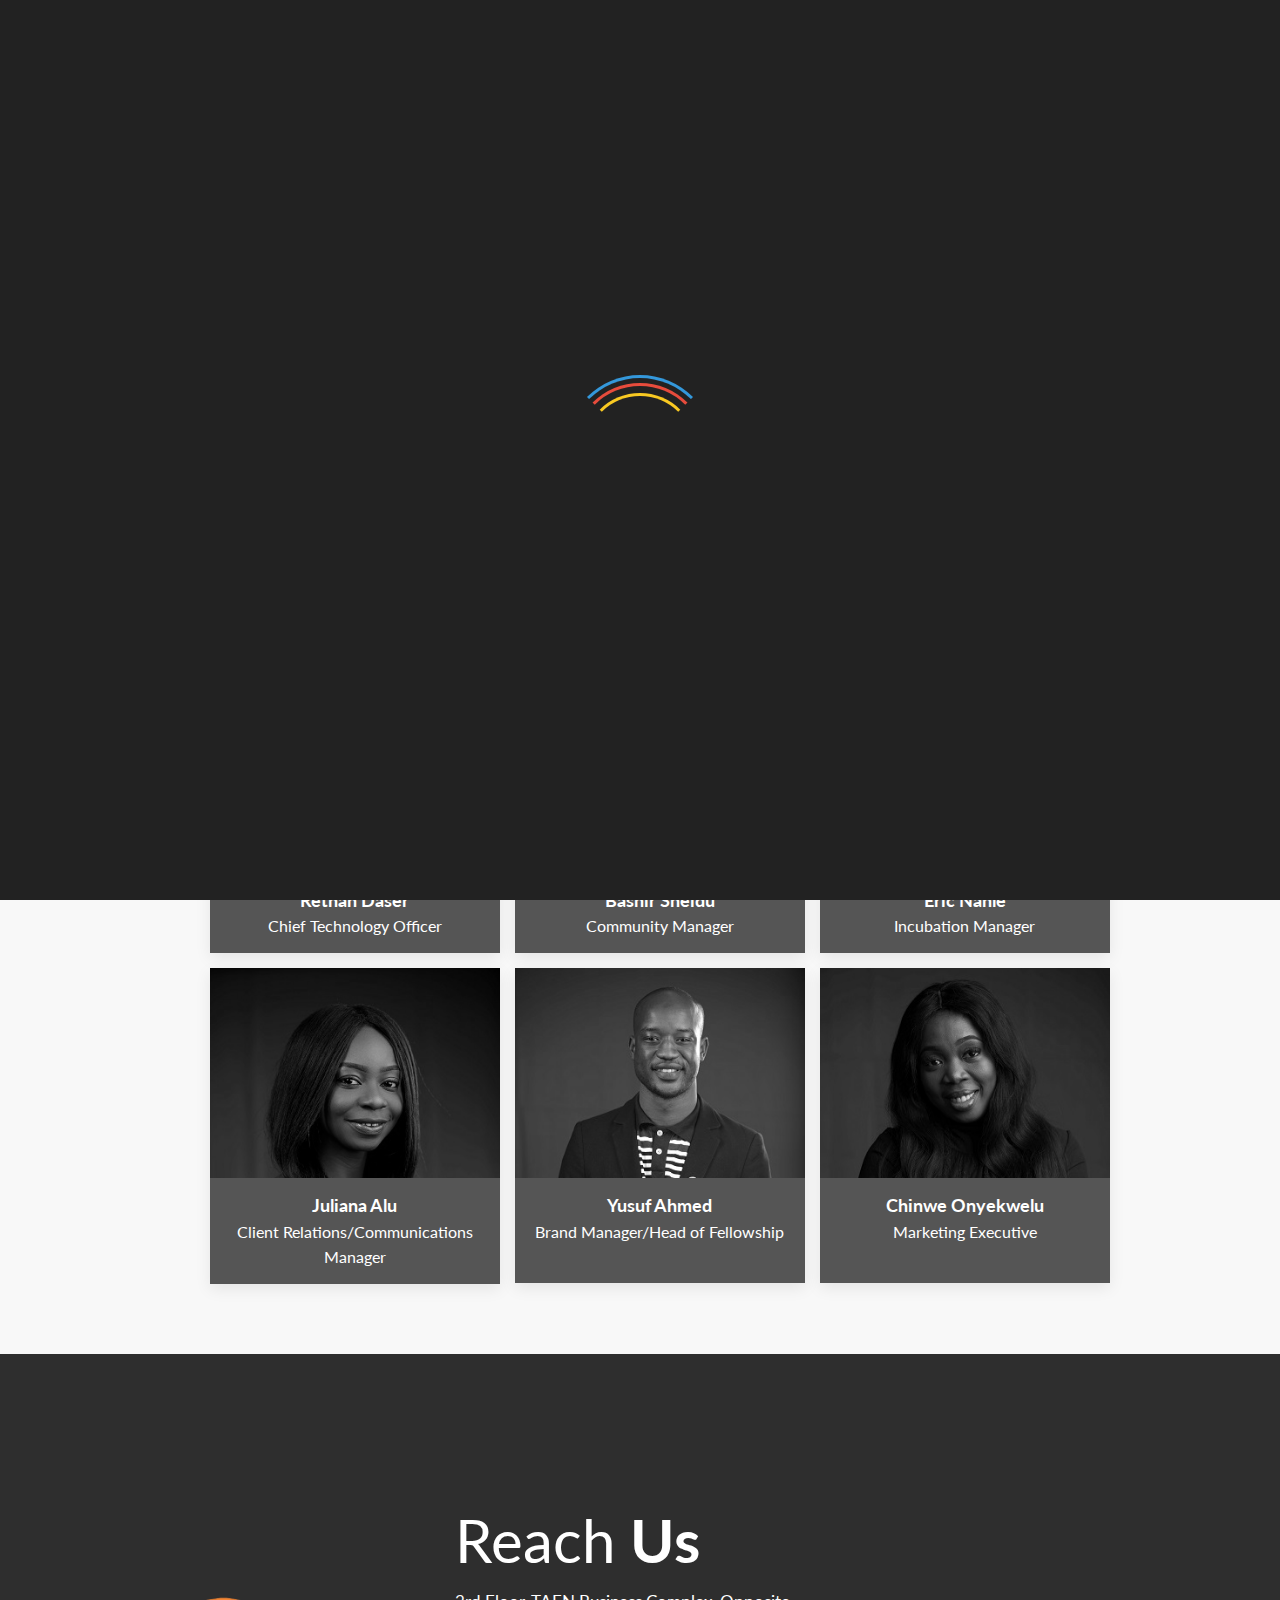
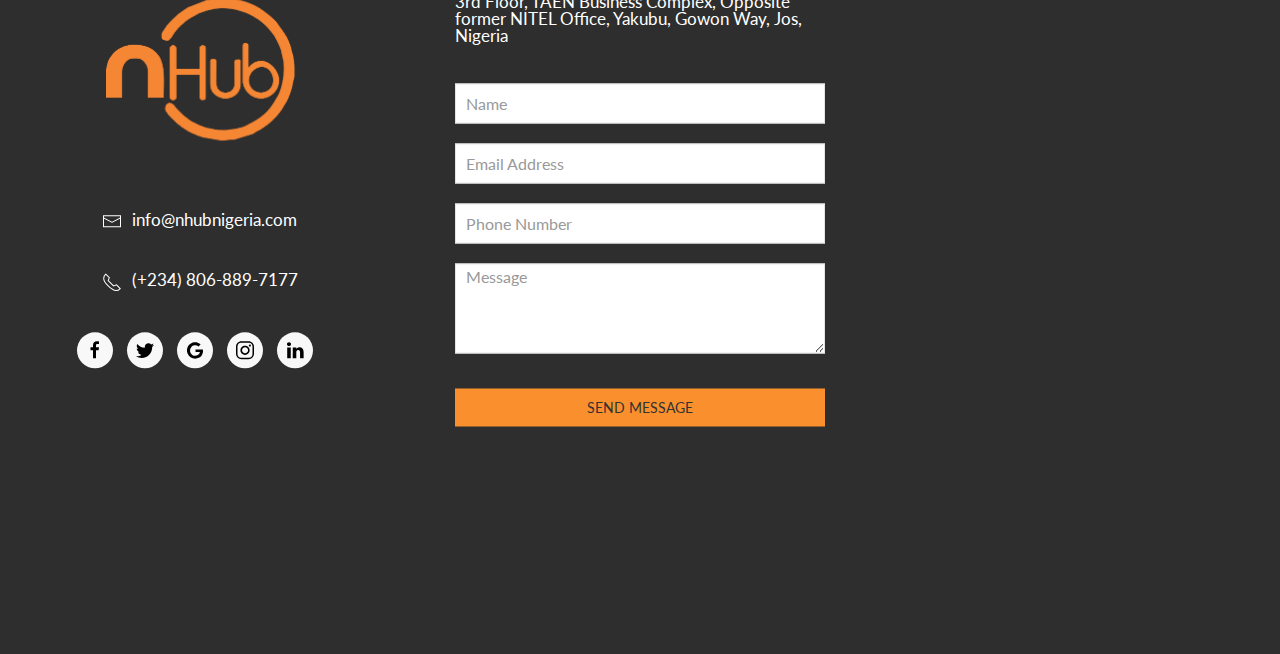
==== team.html @ 71cdbd2c "pushing up the site" ====
<!DOCTYPE html>
<html lang="en">
<head>
    <meta charset="UTF-8">
    <title>nHubnigeria - Our Team</title>
    <meta name="viewport" content="width=device-width, initial-scale=1">
    <link rel="icon" href="favicon.ico">
    <link rel="stylesheet" href="css/uikit.min.css">
    <script src="js/uikit.min.js"></script>
    <link rel="stylesheet" href="css/preloader.css">
    <link rel="stylesheet" href="css/style.css">
    <link href="https://fonts.googleapis.com/css?family=Lato:100,300,400,700" rel="stylesheet">
</head>
<body class="nteam">
<script src="js/preloader.js"></script>
<div uk-sticky="animation: uk-animation-slide-top; sel-target: .uk-navbar-container; cls-active: uk-navbar-sticky; cls-inactive: uk-navbar-transparent; top: 200">
    <nav class="uk-navbar-container uk-navbar-transparent" uk-navbar="dropbar: true">
        <div class="uk-navbar-left">
            <img src="img/logo.png" alt="">
        </div>
        <div class="uk-navbar-right">
            <ul class="uk-navbar-nav">
                <li><a href="index.html">Home</a></li>
                <li><a href="about.html">About</a></li>
                <li class="uk-active"><a href="team.html">Team</a></li>
                <li><a class="notrans" href="nacademy.html">nAcademy</a></li>
                <li><a href="#contact" uk-scroll>Contact</a></li>
                <li><a href="kepler-X">Kepler-X</a></li>
                <li>
                    <a class="uk-navbar-toggle hidde" uk-navbar-toggle-icon="" href="#"></a>
                    <div class="uk-navbar-dropdown">
                        <ul class="uk-nav uk-navbar-dropdown-nav">
                            <li><a href="index.html">Home</a></li>
                            <li><a href="about.html">About</a></li>
                            <li class="uk-active"><a href="team.html">Team</a></li>
                            <li><a class="notrans" href="nacademy.html">nAcademy</a></li>
                            <li><a href="kepler-X">Kepler-X</a></li>
                        </ul>
                    </div>
                </li>
            </ul>
        </div>
    </nav>
</div>
    <div class="uk-position-top">
        <div class="uk-height-viewport uk-section-muted">
            
            <div class="heading uk-text-center uk-container uk-container-small">
                <h1 class="uk-heading-primary uk-text-bold">MEET <span class="notbold">the</span> TEAM</h1>
                <p class="uk-margin-medium-bottom">Our team is made up of diverse and highly skilled professionals from all over the country that are passionate about solving real life problems in their societies. </p>
                <div class="uk-child-width-1-3@m uk-child-width-1-2@s uk-grid-small" uk-grid uk-height-match="target: > div > .uk-card">
                    <div>
                        <div class="teamcard uk-card uk-card-hover uk-card-default">
                            <div class="uk-card-media-top teamimg">
                                <img src="img/team-01.jpg" alt="">
                            </div>
                            <div class="teambod uk-card-body uk-padding-small">
                                <h3 class="uk-card-title">Daser David</h3>
                                <p>Founder/CEO.</p>
                            </div>
                        </div>
                    </div>
                    <div>
                        <div class="teamcard uk-card uk-card-hover uk-card-default">
                            <div class="uk-card-media-top teamimg">
                                <img src="img/team-02.jpg" alt="">
                            </div>
                            <div class="teambod uk-card-body uk-padding-small">
                                <h3 class="uk-card-title">Theodore Longji</h3>
                                <p>Lead R&D/ Partnerships</p>
                            </div>
                        </div>
                    </div>
                    <div>
                        <div class="teamcard uk-card uk-card-hover uk-card-default">
                            <div class="uk-card-media-top teamimg">
                                <img src="img/team-03.jpg" alt="">
                            </div>
                            <div class="teambod uk-card-body uk-padding-small">
                                <h3 class="uk-card-title">Dakadieng Ayuba Adams</h3>
                                <p>Admin and Account/Head of nAcademy</p>
                            </div>
                        </div>
                    </div>
                    <div>
                        <div class="teamcard uk-card uk-card-hover uk-card-default">
                            <div class="uk-card-media-top teamimg">
                                <img class="ret" src="img/retnan.jpg" alt="">
                            </div>
                            <div class="teambod uk-card-body uk-padding-small">
                                <h3 class="uk-card-title">Retnan Daser</h3>
                                <p>Chief Technology Officer</p>
                            </div>
                        </div>
                    </div>
                    <div>
                        <div class="teamcard uk-card uk-card-hover uk-card-default">
                            <div class="uk-card-media-top teamimg">
                                <img src="img/team-05.jpg" alt="">
                            </div>
                            <div class="teambod uk-card-body uk-padding-small">
                                <h3 class="uk-card-title">Bashir Sheidu</h3>
                                <p>Community Manager</p>
                            </div>
                        </div>
                    </div>
                    <div>
                        <div class="teamcard uk-card uk-card-hover uk-card-default">
                            <div class="uk-card-media-top teamimg">
                                <img src="img/team-06.jpg" alt="">
                            </div>
                            <div class="teambod uk-card-body uk-padding-small">
                                <h3 class="uk-card-title">Eric Nanle</h3>
                                <p>Incubation Manager</p>
                            </div>
                        </div>
                    </div>
                </div>
                    <div class="uk-child-width-1-3@m uk-child-width-1-2@s uk-grid-small uk-padding-large uk-padding-remove-horizontal uk-padding-remove-top" uk-grid uk-height-match="target: > div > .uk-card">
                        <div>
                            <div class="teamcard uk-card uk-card-hover uk-card-default">
                                <div class="uk-card-media-top teamimg">
                                    <img src="img/team-08.jpg" alt="">
                                </div>
                                <div class="teambod uk-card-body uk-padding-small">
                                    <h3 class="uk-card-title">Juliana Alu</h3>
                                    <p>Client Relations/Communications Manager</p>
                                </div>
                            </div>
                        </div>
                        <div>
                            <div class="teamcard uk-card uk-card-hover uk-card-default">
                                <div class="uk-card-media-top teamimg">
                                    <img src="img/team-09.jpg" alt="">
                                </div>
                                <div class="teambod uk-card-body uk-padding-small">
                                    <h3 class="uk-card-title">Yusuf Ahmed</h3>
                                    <p>Brand Manager/Head of Fellowship</p>
                                </div>
                            </div>
                        </div>
                        <div>
                            <div class="teamcard uk-card uk-card-hover uk-card-default">
                                <div class="uk-card-media-top teamimg">
                                    <img src="img/team-10.jpg" alt="">
                                </div>
                                <div class="teambod uk-card-body uk-padding-small">
                                    <h3 class="uk-card-title">Chinwe Onyekwelu</h3>
                                    <p>Marketing Executive</p>
                                </div>
                            </div>
                        </div>
                    </div>
            </div>
        </div>
        <footer id="contact" class="uk-section footer uk-margin-remove-top uk-child-width-1-3@m uk-height-viewport" uk-grid>
            <div class="uk-flex-last@m">

                <div id="gmap" class="mini-div">
                    <iframe src="https://www.google.com/maps/embed?pb=!1m14!1m8!1m3!1d15722.66190857747!2d8.874156!3d9.878407!3m2!1i1024!2i768!4f13.1!3m3!1m2!1s0x0%3A0x6acc9688fcb7e771!2snHub+Nigeria!5e0!3m2!1sen!2sng!4v1518446888456" width="100%" height="100%" frameborder="0" style="border:0" allowfullscreen></iframe>
                </div>
            </div>
            <div class="uk-flex-between@m">
                <div class="uk-text-left uk-padding-small form">
                    <h2 class="uk-heading-primary uk-margin-bottom">Reach <span class="uk-text-bold">Us</span></h2>
                    <p>3rd Floor, TAEN Business Complex, Opposite former NITEL Office, Yakubu, Gowon Way, Jos, Nigeria</p>
                    <form class="uk-margin-medium-top">
                        <fieldset class="uk-fieldset">

                            <div class="uk-margin">
                                <input class="uk-input" type="text" placeholder="Name">
                            </div>

                            <div class="uk-margin">
                                <input class="uk-input" type="text" placeholder="Email Address">
                            </div>

                            <div class="uk-margin">
                                <input class="uk-input" type="text" placeholder="Phone Number">
                            </div>

                            <div class="uk-margin">
                                <textarea class="uk-textarea" rows="5" placeholder="Message"></textarea>
                            </div>

                            <div class="uk-margin">
                                <input class="uk-button uk-button-default" type="submit" value="Send Message">
                            </div>
                        </fieldset>
                    </form>
                </div>
            </div>
            <div class="uk-flex-first@m">
                <div class="uk-text-center sosh">
                    <img src="img/logo2.png" alt="">
                    <p class="uk-margin-medium"><span class="uk-margin-small-right" uk-icon="icon: mail"></span>info@nhubnigeria.com</p>
                    <p class="uk-margin-medium-bottom"><span class="uk-margin-small-right" uk-icon="icon: receiver"></span>(+234) 806-889-7177</p>
                    <p>
                        <a href="#" class="uk-icon-button  uk-margin-small-right facebook" uk-icon="icon: facebook"></a>
                        <a href="#" class="uk-icon-button  uk-margin-small-right twitter" uk-icon="icon: twitter"></a>
                        <a href="#" class="uk-icon-button  uk-margin-small-right google" uk-icon="icon: google"></a>
                        <a href="#" class="uk-icon-button  uk-margin-small-right instagram" uk-icon="icon: instagram"></a>
                        <a href="#" class="uk-icon-button  uk-margin-small-right linkedin" uk-icon="icon: linkedin"></a>
                    </p>
                </div>
            </div>
        </footer>
    </div>
<script src="js/uikit-icons.min.js"></script>
<script src="js/index.js"></script>
</body>
</html>
---- css/preloader.css ----
article, aside, details, figcaption, figure, footer, header, hgroup, main, nav, section, summary {
    display: block
}

audio, canvas, video {
    display: inline-block;
    *display: inline;
    *zoom: 1
}

audio:not([controls]) {
    display: none;
    height: 0
}

[hidden] {
    display: none
}

html {
    font-size: 100%;
    -ms-text-size-adjust: 100%;
    -webkit-text-size-adjust: 100%
}

html, button, input, select, textarea {
    font-family: sans-serif
}

body {
    margin: 0
}

a:focus {
    outline: thin dotted
}

a:active, a:hover {
    outline: 0
}

h1 {
    font-size: 2em;
    margin: .67em 0
}

h2 {
    font-size: 1.5em;
    margin: .83em 0
}

h3 {
    font-size: 1.17em;
    margin: 1em 0
}

h4 {
    font-size: 1em;
    margin: 1.33em 0
}

h5 {
    font-size: .83em;
    margin: 1.67em 0
}

h6 {
    font-size: .67em;
    margin: 2.33em 0
}

abbr[title] {
    border-bottom: 1px dotted
}

b, strong {
    font-weight: 700
}

blockquote {
    margin: 1em 40px
}

dfn {
    font-style: italic
}

hr {
    -moz-box-sizing: content-box;
    box-sizing: content-box;
    height: 0
}

mark {
    background: #ff0;
    color: #000
}

p, pre {
    margin: 1em 0
}

code, kbd, pre, samp {
    font-family: monospace, serif;
    _font-family: 'courier new', monospace;
    font-size: 1em
}

pre {
    white-space: pre;
    white-space: pre-wrap;
    word-wrap: break-word
}

q {
    quotes: none
}

q:before, q:after {
    content: '';
    content: none
}

small {
    font-size: 80%
}

sub, sup {
    font-size: 75%;
    line-height: 0;
    position: relative;
    vertical-align: baseline
}

sup {
    top: -.5em
}

sub {
    bottom: -.25em
}

dl, menu, ol, ul {
    margin: 1em 0
}

dd {
    margin: 0 0 0 40px
}

menu, ol, ul {
    padding: 0 0 0 40px
}

nav ul, nav ol {
    list-style: none;
    list-style-image: none
}

img {
    border: 0;
    -ms-interpolation-mode: bicubic
}

svg:not(:root) {
    overflow: hidden
}

figure {
    margin: 0
}

form {
    margin: 0
}

fieldset {
    border: 1px solid silver;
    margin: 0 2px;
    padding: .35em .625em .75em
}

legend {
    border: 0;
    padding: 0;
    white-space: normal;
    *margin-left: -7px
}

button, input, select, textarea {
    font-size: 100%;
    margin: 0;
    vertical-align: baseline;
    *vertical-align: middle
}

button, input {
    line-height: normal
}

button, select {
    text-transform: none
}

button, html input[type="button"], input[type="reset"], input[type="submit"] {
    -webkit-appearance: button;
    cursor: pointer;
    *overflow: visible
}

button[disabled], html input[disabled] {
    cursor: default
}

input[type="checkbox"], input[type="radio"] {
    box-sizing: border-box;
    padding: 0;
    *height: 13px;
    *width: 13px
}

input[type="search"] {
    -webkit-appearance: textfield;
    -moz-box-sizing: content-box;
    -webkit-box-sizing: content-box;
    box-sizing: content-box
}

input[type="search"]::-webkit-search-cancel-button, input[type="search"]::-webkit-search-decoration {
    -webkit-appearance: none
}

button::-moz-focus-inner, input::-moz-focus-inner {
    border: 0;
    padding: 0
}

textarea {
    overflow: auto;
    vertical-align: top
}

table {
    border-collapse: collapse;
    border-spacing: 0
}

.entry-header {
    text-align: left;
    margin: 0 auto 50px;
    width: 80%;
    max-width: 978px;
    position: relative;
    z-index: 10001
}

#demo-content {
    padding-top: 100px
}

.chromeframe {
    margin: .2em 0;
    background: #ccc;
    color: #000;
    padding: .2em 0
}

#owlreporter-preloader {
    position: fixed;
    top: 0;
    left: 0;
    width: 100%;
    height: 100%;
    z-index: 1000
}

#loader {
    display: block;
    position: relative;
    left: 50%;
    top: 50%;
    width: 150px;
    height: 150px;
    margin: -75px 0 0 -75px;
    border-radius: 50%;
    border: 3px solid transparent;
    border-top-color: #3498db;
    -webkit-animation: spin 2s linear infinite;
    animation: spin 2s linear infinite;
    z-index: 1001
}

#loader:before {
    content: "";
    position: absolute;
    top: 5px;
    left: 5px;
    right: 5px;
    bottom: 5px;
    border-radius: 50%;
    border: 3px solid transparent;
    border-top-color: #e74c3c;
    -webkit-animation: spin 3s linear infinite;
    animation: spin 3s linear infinite
}

#loader:after {
    content: "";
    position: absolute;
    top: 15px;
    left: 15px;
    right: 15px;
    bottom: 15px;
    border-radius: 50%;
    border: 3px solid transparent;
    border-top-color: #f9c922;
    -webkit-animation: spin 1.5s linear infinite;
    animation: spin 1.5s linear infinite
}

@-webkit-keyframes spin {
    0% {
        -webkit-transform: rotate(0deg);
        -ms-transform: rotate(0deg);
        transform: rotate(0deg)
    }
    100% {
        -webkit-transform: rotate(360deg);
        -ms-transform: rotate(360deg);
        transform: rotate(360deg)
    }
}

@keyframes spin {
    0% {
        -webkit-transform: rotate(0deg);
        -ms-transform: rotate(0deg);
        transform: rotate(0deg)
    }
    100% {
        -webkit-transform: rotate(360deg);
        -ms-transform: rotate(360deg);
        transform: rotate(360deg)
    }
}

#owlreporter-preloader .loader-section {
    position: fixed;
    top: 0;
    width: 51%;
    height: 100%;
    background: #222;
    z-index: 1000;
    -webkit-transform: translateX(0);
    -ms-transform: translateX(0);
    transform: translateX(0)
}

#owlreporter-preloader .loader-section.section-left {
    left: 0
}

#owlreporter-preloader .loader-section.section-right {
    right: 0
}

.loaded #owlreporter-preloader .loader-section.section-left {
    -webkit-transform: translateX(-100%);
    -ms-transform: translateX(-100%);
    transform: translateX(-100%);
    -webkit-transition: all .7s .3s cubic-bezier(0.645, 0.045, 0.355, 1.000);
    transition: all .7s .3s cubic-bezier(0.645, 0.045, 0.355, 1.000)
}

.loaded #owlreporter-preloader .loader-section.section-right {
    -webkit-transform: translateX(100%);
    -ms-transform: translateX(100%);
    transform: translateX(100%);
    -webkit-transition: all .7s .3s cubic-bezier(0.645, 0.045, 0.355, 1.000);
    transition: all .7s .3s cubic-bezier(0.645, 0.045, 0.355, 1.000)
}

.loaded #loader {
    opacity: 0;
    -webkit-transition: all .3s ease-out;
    transition: all .3s ease-out
}

.loaded #owlreporter-preloader {
    visibility: hidden;
    -webkit-transform: translateY(-100%);
    -ms-transform: translateY(-100%);
    transform: translateY(-100%);
    -webkit-transition: all .3s 1s ease-out;
    transition: all .3s 1s ease-out
}

.no-js #owlreporter-preloader {
    display: none
}

.no-js h1 {
    color: #222
}

#content {
    margin: 0 auto;
    padding-bottom: 50px;
    width: 80%;
    max-width: 978px
}

.ir {
    background-color: transparent;
    border: 0;
    overflow: hidden;
    *text-indent: -9999px
}

.ir:before {
    content: "";
    display: block;
    width: 0;
    height: 150%
}

.hidden {
    display: none !important;
    visibility: hidden
}

.visuallyhidden {
    border: 0;
    clip: rect(0 0 0 0);
    height: 1px;
    margin: -1px;
    overflow: hidden;
    padding: 0;
    position: absolute;
    width: 1px
}

.visuallyhidden.focusable:active, .visuallyhidden.focusable:focus {
    clip: auto;
    height: auto;
    margin: 0;
    overflow: visible;
    position: static;
    width: auto
}

.invisible {
    visibility: hidden
}

.clearfix:before, .clearfix:after {
    content: " ";
    display: table
}

.clearfix:after {
    clear: both
}

.clearfix {
    *zoom: 1
}

@media print {
    * {
        background: transparent !important;
        color: #000 !important;
        box-shadow: none !important;
        text-shadow: none !important
    }

    a, a:visited {
        text-decoration: underline
    }

    a[href]:after {
        content: " (" attr(href) ")"
    }

    abbr[title]:after {
        content: " (" attr(title) ")"
    }

    .ir a:after, a[href^="javascript:"]:after, a[href^="#"]:after {
        content: ""
    }

    pre, blockquote {
        border: 1px solid #999;
        page-break-inside: avoid
    }

    thead {
        display: table-header-group
    }

    tr, img {
        page-break-inside: avoid
    }

    img {
        max-width: 100% !important
    }

    @page {
        margin: .5cm
    }

    p, h2, h3 {
        orphans: 3;
        widows: 3
    }

    h2, h3 {
        page-break-after: avoid
    }
}
---- css/style.css ----
@import url("https://fonts.googleapis.com/css?family=Lato");

@font-face {
    font-family: "Ubuntu";
    src: url("../font/Ubuntu-Title.ttf")
}

@font-face {
    font-family: "Lane";
    src: url("../font/LANENAR.ttf")
}

* {
    -webkit-backface-visibility: hidden;
    backface-visibility: hidden;
    font-family: 'Lato', ProximaNova,-apple-system,BlinkMacSystemFont,"Segoe UI",Roboto,"Helvetica Neue",Arial,sans-serif!important
}

html, body, div, span, applet, object, iframe, h1, h2, h3, h4, h5, h6, p, blockquote, pre, a, abbr, acronym, address, big, cite, code, del, dfn, em, img, ins, kbd, q, s, samp, small, strike, strong, sub, sup, tt, var, b, u, i, center, dl, dt, dd, ol, ul, li, fieldset, form, label, legend, table, caption, tbody, tfoot, thead, tr, th, td, article, aside, canvas, details, embed, figure, figcaption, footer, header, hgroup, menu, nav, output, ruby, section, summary, time, mark, audio, video {
    margin: 0;
    padding: 0;
    border: 0;
    font: inherit;
    vertical-align: baseline;
    -webkit-box-sizing: border-box;
    box-sizing: border-box;
    -webkit-backface-visibility: hidden;
    backface-visibility: hidden
}

article, aside, details, figcaption, figure, footer, header, hgroup, menu, nav, section {
    display: block
}

body {
    line-height: 1
}

ol, ul {
    list-style: none
}

blockquote, q {
    quotes: none
}

blockquote:before, blockquote:after, q:before, q:after {
    content: ''
}

table {
    border-collapse: collapse;
    border-spacing: 0
}

.hide {
    display: none
}

html, body {
    width: 100%;
    height: 100%;
    background: #ffff
}

html {
    -webkit-tap-highlight-color: transparent
}

body {
    background-color: #eee
}

canvas {
    display: block;
    vertical-align: bottom
}

#particles-js {
    width: 100%;
    height: 100%;
    background-size: cover;
    background: url("") no-repeat 50% 50%
}

#stats {
    display: none
}

nav {
    width: 82vw;
    margin: 0 auto
}

.uk-navbar-container li a {
    text-transform: capitalize
}

.more-orange {
    background-color: #fa811d;
    color: white;
    display: inline-block;
    padding: 10px 15px;
    text-decoration: none !important;
    margin-top: 20px;
    border-radius: 20px;
    -webkit-box-shadow: 0px 8px 15px rgba(0, 0, 0, 0.1);
    box-shadow: 0px 8px 15px rgba(0, 0, 0, 0.1);
    -webkit-transition: all 0.3s ease 0s;
    transition: all 0.3s ease 0s;
    cursor: pointer;
    outline: none
}

.more-orange:hover {
    background-color: #fa902d;
    -webkit-box-shadow: 0px 15px 20px rgba(11, 17, 22, 0.26);
    box-shadow: 0px 15px 20px rgba(11, 17, 22, 0.26);
    -webkit-transform: translateY(-7px);
    transform: translateY(-7px);
    color: #d7d7d7
}

.slide, .slide > * {
    color: #000
}

@-webkit-keyframes mymove {
    from {
        background-position: -250px 0px
    }
    to {
        background-position: -370px 0px
    }
}

@keyframes mymove {
    from {
        background-position: -250px 0px
    }
    to {
        background-position: -370px 0px
    }
}

@-webkit-keyframes mymove-events {
    from {
        background-position: -150px 50px;
        -webkit-transform: scale(1);
        transform: scale(1)
    }
    to {
        background-position: -320px center;
        -webkit-transform: scale(1.23);
        transform: scale(1.23)
    }
}

@keyframes mymove-events {
    from {
        background-position: -150px 50px;
        -webkit-transform: scale(1);
        transform: scale(1)
    }
    to {
        background-position: -320px center;
        -webkit-transform: scale(1.23);
        transform: scale(1.23)
    }
}

@-webkit-keyframes imzoom {
    from {
        -webkit-transform: scale(1.06);
        transform: scale(1.06)
    }
    to {
        -webkit-transform: scale(1.33);
        transform: scale(1.33)
    }
}

@keyframes imzoom {
    from {
        -webkit-transform: scale(1.06);
        transform: scale(1.06)
    }
    to {
        -webkit-transform: scale(1.33);
        transform: scale(1.33)
    }
}

.s1 > .bg > .n {
    position: absolute;
    bottom: -34vh;
    font-size: 200vh;
    line-height: 140vh;
    font-family: Ubuntu, serif !important;
    background: url(../img/header-img.jpg) center top;
    background-clip: text;
    -webkit-background-clip: text;
    -webkit-text-fill-color: transparent;
    z-index: -99;
    -webkit-animation-name: mymove;
    animation-name: mymove;
    -webkit-animation-duration: 8s;
    animation-duration: 8s;
    -webkit-animation-iteration-count: infinite;
    animation-iteration-count: infinite;
    -webkit-animation-direction: alternate;
    animation-direction: alternate;
    -webkit-animation-timing-function: linear;
    animation-timing-function: linear
}

.s1 > .bg > .n-back {
    z-index: -1000;
    position: absolute;
    bottom: -30vh;
    left: 10vh;
    font-size: 200vh;
    line-height: 140vh;
    font-family: Ubuntu, serif !important;
    color: #fa9644
}

.bg{
    position: relative;
    height: 100vh!important;
}

.s6 > .bg > .n {
    position: absolute;
    bottom: 190px;
    left: 35px;
    font-size: 450px;
    line-height: 430px;
    font-family: Ubuntu, serif !important;
    background: url(../img/header-img.jpg) center top;
    background-clip: text;
    -webkit-background-clip: text;
    -webkit-text-fill-color: transparent;
    z-index: -99;
    -webkit-animation-name: mymove;
    animation-name: mymove;
    -webkit-animation-duration: 8s;
    animation-duration: 8s;
    -webkit-animation-iteration-count: infinite;
    animation-iteration-count: infinite;
    -webkit-animation-direction: alternate;
    animation-direction: alternate;
    -webkit-animation-timing-function: linear;
    animation-timing-function: linear
}

.s6 > .bg > .n-back {
    z-index: -1000;
    position: absolute;
    bottom: 100px;
    left: 65px;
    font-size: 450px;
    line-height: 450px;
    font-family: Ubuntu, serif !important;
    color: #fa9644
}

.s2 > .bg > .n {
    position: absolute;
    bottom: -34vh;
    font-size: 200vh;
    line-height: 140vh;
    font-family: Ubuntu, serif !important;
    background: url(../img/stories-bg.jpg) center top;
    background-clip: text;
    -webkit-background-clip: text;
    -webkit-text-fill-color: transparent;
    z-index: -99;
    -webkit-animation-name: mymove;
    animation-name: mymove;
    -webkit-animation-duration: 8s;
    animation-duration: 8s;
    -webkit-animation-iteration-count: infinite;
    animation-iteration-count: infinite;
    -webkit-animation-direction: alternate;
    animation-direction: alternate;
    -webkit-animation-timing-function: linear;
    animation-timing-function: linear
}

.s2 > .bg > .n-back {
    z-index: -1000;
    position: absolute;
    bottom: -30vh;
    left: 10vh;
    font-size: 200vh;
    line-height: 140vh;
    font-family: Ubuntu, serif !important;
    color: #fa9644
}

.s2 > .bg > .n {
    position: absolute;
    bottom: -220px;
    font-size: 1280px;
    line-height: 1000px;
    font-family: Ubuntu, serif !important;
    background: url(../img/inc-bg.jpg) center top;
    background-clip: text;
    -webkit-background-clip: text;
    -webkit-text-fill-color: transparent;
    z-index: -99;
    -webkit-animation-name: mymove;
    animation-name: mymove;
    -webkit-animation-duration: 8s;
    animation-duration: 8s;
    -webkit-animation-iteration-count: infinite;
    animation-iteration-count: infinite;
    -webkit-animation-direction: alternate;
    animation-direction: alternate;
    -webkit-animation-timing-function: linear;
    animation-timing-function: linear
}

.s2 > .bg > .n-back {
    z-index: -1000;
    position: absolute;
    bottom: -220px;
    left: 80px;
    font-size: 1280px;
    line-height: 1000px;
    font-family: Ubuntu, serif !important;
    color: #fa9644
}

.s3 > .bg > .n {
    position: absolute;
    bottom: -220px;
    font-size: 1280px;
    line-height: 900px;
    font-family: Ubuntu, serif !important;
    background: url(../img/hack.jpg) center top;
    background-clip: text;
    -webkit-background-clip: text;
    -webkit-text-fill-color: transparent;
    z-index: -99;
    -webkit-animation-name: mymove;
    animation-name: mymove;
    -webkit-animation-duration: 8s;
    animation-duration: 8s;
    -webkit-animation-iteration-count: infinite;
    animation-iteration-count: infinite;
    -webkit-animation-direction: alternate;
    animation-direction: alternate;
    -webkit-animation-timing-function: linear;
    animation-timing-function: linear
}

.s3 > .bg > .n-back {
    z-index: -1000;
    position: absolute;
    bottom: -220px;
    left: 80px;
    font-size: 1280px;
    line-height: 900px;
    font-family: Ubuntu, serif !important;
    color: #fa9644
}

.s4 > .bg > .n {
    position: absolute;
    bottom: -220px;
    font-size: 1280px;
    line-height: 1000px;
    font-family: Ubuntu, serif !important;
    background: url(../img/nexteconomy11.jpg) center top no-repeat;
    background-clip: text;
    -webkit-background-clip: text;
    -webkit-text-fill-color: transparent;
    z-index: -99;
    -webkit-animation-name: mymove;
    animation-name: mymove;
    -webkit-animation-duration: 8s;
    animation-duration: 8s;
    -webkit-animation-iteration-count: infinite;
    animation-iteration-count: infinite;
    -webkit-animation-direction: alternate;
    animation-direction: alternate;
    -webkit-animation-timing-function: linear;
    animation-timing-function: linear
}

.s4 > .bg > .n-back {
    z-index: -1000;
    position: absolute;
    bottom: -220px;
    left: 80px;
    font-size: 1280px;
    line-height: 1000px;
    font-family: Ubuntu, serif !important;
    color: #fa9644
}

.s5 > .bg > .n {
    position: absolute;
    bottom: -220px;
    font-size: 1280px;
    line-height: 1000px;
    font-family: Ubuntu, serif !important;
    background: url(../img/fellow.png) center top no-repeat;
    background-clip: text;
    -webkit-background-clip: text;
    -webkit-text-fill-color: transparent;
    z-index: -99;
    -webkit-animation-name: mymove;
    animation-name: mymove;
    -webkit-animation-duration: 8s;
    animation-duration: 8s;
    -webkit-animation-iteration-count: infinite;
    animation-iteration-count: infinite;
    -webkit-animation-direction: alternate;
    animation-direction: alternate;
    -webkit-animation-timing-function: linear;
    animation-timing-function: linear
}

.s5 > .bg > .n-back {
    z-index: -1000;
    position: absolute;
    bottom: -220px;
    left: 80px;
    font-size: 1280px;
    line-height: 1000px;
    font-family: Ubuntu, serif !important;
    color: #fa9644
}

#show {
    height: 100vh;
    overflow: hidden
}

#show .uk-slideshow-items {
    height: 100% !important
}

.evens, .evens .uk-slideshow-items {
    height: 100vh !important
}

.evens p, .evens h2 {
    color: #000 !important
}

.main-title > .tite {
    display: block;
    font-size: 75px;
    text-align: right;
    font-family: Calibri, serif;
    font-weight: 800;
    line-height: 70px;
    letter-spacing: -5px;
    color: #333;
    margin-top: 0px !important
}

.main-title > p {
    margin-top: 25px;
    text-rendering: optimizeLegibility
}

.main-title {
    color: #000;
    text-align: right;
    height: 50vh;
    position: relative;
    top: 50%;
    -webkit-transform: translateY(-50%);
    transform: translateY(-50%)
}

.bg.b2 {
    background-image: url("")
}

.main-title > .uk-thumbnav > li {
    width: 100%
}

.uk-thumbnav > li > a {
    color: #000 !important;
    text-decoration: none !important
}

.main-title > .uk-thumbnav > .uk-active > p, .uk-thumbnav > .uk-active > a {
    border-bottom: 3px solid #fa9644;
    padding-bottom: 2px
}

.uk-slideshow-items > li {
    margin-top: 0 !important
}

nav img {
    height: 70px
}

.uk-navbar-dropbar.uk-navbar-dropbar-slide {
    background-color: rgba(255, 255, 255, 0.54)
}

.uk-navbar-dropdown.uk-navbar-dropdown-dropbar.uk-open {
    background: none !important
}

.uk-thumbnav > * > ::after {
    content: "";
    position: absolute;
    top: 0;
    bottom: 0;
    left: 0;
    right: 0;
    background: rgba(255, 255, 255, 0);
    -webkit-transition: background-color .1s ease-in-out;
    transition: background-color .1s ease-in-out
}

.uk-position-bottom-right > .uk-thumbnav li {
    margin-top: 5px
}

.uk-panel {
    font-size: 24px;
    line-height: 30px;
    padding-left: 20px;
    padding-right: 20px;
    height: 100%;
    text-align: center
}

.img {
    width: 100%;
    height: 100%;
    -o-object-fit: cover;
    object-fit: cover;
    -webkit-transform: scale(1);
    transform: scale(1);
    position: relative;
    overflow: hidden;
    -webkit-filter: saturate(100%);
    filter: saturate(100%);
    -webkit-transition: all 1s ease-in-out;
    transition: all 1s ease-in-out
}

.uk-slider-items > .uk-width-1-1 {
    height: 40vh
}

.note {
    margin: 0 auto;
    max-width: 400px;
    color: white;
    font-family: Lane, ProximaNova,-apple-system,BlinkMacSystemFont,"Segoe UI",Roboto,"Helvetica Neue",Arial,sans-serif!important;
    font-size: 19px;
    line-height:30px;
}

.note:before {
    content: '\201C'
}

.note:after {
    content: '\201D'
}

.writer {
    line-height: 30px;
    font-size: 25px !important;
    font-family: Lane, ProximaNova,-apple-system,BlinkMacSystemFont,"Segoe UI",Roboto,"Helvetica Neue",Arial,sans-serif!important
}

.writer:before {
    content: '- '
}

.gal-top-title {
    position: absolute;
    color: white;
    text-align: left;
    bottom: 20px;
    left: 20px;
    z-index: 1999;
    background-color: rgba(0, 0, 0, 0.836);
    padding: 30px
}

.zooma {
    position: relative;
    height: 53vh;
    overflow: hidden;
    -webkit-filter: saturate(100%);
    filter: saturate(100%);
    -webkit-transform: scale(1);
    transform: scale(1);
    -webkit-transition: all ease-in-out;
    transition: all ease-in-out
}

.zooma:hover .img {
    -webkit-filter: saturate(0%);
    filter: saturate(0%);
    -webkit-transform: scale(1.1);
    transform: scale(1.1)
}

.big {
    font-size: 40px;
    font-weight: 700
}

.uk-section-secondary .big {
    font-size: 40px;
    font-weight: 700;
    color: #ffffff
}

.big a {
    font-weight: 200;
    color: #fff !important;
    line-height: 20px;
    height: 41px;
    vertical-align: text-bottom
}

.services {
    min-height: 100vh
}

.ic {
    height: 92px;
    margin-top: 100px
}

.inc {
    background: -webkit-gradient(linear, left top, left bottom, from(rgba(34, 34, 34, 0.86)), to(rgba(34, 34, 34, 0.86))), url(../img/inc-bg.jpg) no-repeat;
    background: linear-gradient(rgba(34, 34, 34, 0.86), rgba(34, 34, 34, 0.86)), url(../img/inc-bg.jpg) no-repeat;
    background-size: cover;
    height: 100vh
}

.outs {
    background-color: #fff;
    height: 100vh
}

.outs .servhead {
    font-weight: 700;
    font-size: 35px;
    margin-top: 30px;
    color: #000000
}

.uk-section-grey {
    background-color: #f7f2f2
}

.inc p {
    color: #ffffff;
    font-family: Lane, ProximaNova,-apple-system,BlinkMacSystemFont,"Segoe UI",Roboto,"Helvetica Neue",Arial,sans-serif!important;
    font-weight: bold;
    line-height: 22px;
    width: 88%;
    margin-top: 60px;
    margin-left: auto;
    margin-right: auto
}

.train {
    background: -webkit-gradient(linear, left top, left bottom, from(rgba(34, 34, 34, 0.86)), to(rgba(34, 34, 34, 0.86))), url(../img/stories-bg.jpg) no-repeat;
    background: linear-gradient(rgba(34, 34, 34, 0.86), rgba(34, 34, 34, 0.86)), url(../img/stories-bg.jpg) no-repeat;
    background-size: cover;
    height: 100vh
}

.train p {
    color: #ffffff;
    font-family: Lane, ProximaNova,-apple-system,BlinkMacSystemFont,"Segoe UI",Roboto,"Helvetica Neue",Arial,sans-serif!important;
    font-weight: bold;
    line-height: 22px;
    width: 88%;
    margin-top: 60px;
    margin-left: auto;
    margin-right: auto
}

.outs p {
    color: #000000;
    font-family: Lane, ProximaNova,-apple-system,BlinkMacSystemFont,"Segoe UI",Roboto,"Helvetica Neue",Arial,sans-serif!important;
    font-weight: bold;
    line-height: 22px;
    width: 88%;
    margin-top: 40px;
    margin-left: auto;
    margin-right: auto
}

.servhead {
    font-weight: 700;
    font-size: 35px;
    margin-top: 30px;
    color: white
}

.events {
    min-height: 100vh
}

.evehed {
    font-size: 30px;
    margin-bottom: 30px;
    padding-bottom: 5px;
    border-bottom: 4px solid #fa902d;
    display: inline-block
}

.partners img {
    height: 70px
}

.eves > div {
    padding: 80px 100px 0px
}

.eves p {
    line-height: 20px
}

.events .tuw {
    -webkit-clip-path: polygon(30% 0, 100% 0, 100% 100%, 0% 100%);
    clip-path: polygon(30% 0, 100% 0, 100% 100%, 0% 100%);
    background-size: cover;
    background: url(../img/hack.jpg) no-repeat;
    -webkit-animation-name: mymove-events;
    animation-name: mymove-events;
    -webkit-animation-duration: 15s;
    animation-duration: 15s;
    -webkit-animation-iteration-count: infinite;
    animation-iteration-count: infinite;
    -webkit-animation-direction: alternate;
    animation-direction: alternate;
    -webkit-animation-timing-function: linear;
    animation-timing-function: linear
}

#about .events .tuw {
    -webkit-clip-path: polygon(0 0, 100% 0, 100% 100%, 30% 100%);
    clip-path: polygon(0 0, 100% 0, 100% 100%, 30% 100%);
    background-size: 100vw 100vh !important;
    background: url(../img/about-bg.jpg) no-repeat
}




.blur1 {
    background-color: rgba(0, 0, 0, 0.5);
    -webkit-filter: blur(10px);
    filter: blur(10px);
    position: absolute;
    top: 0;
    right: 0;
    bottom: 0;
    left: 0
}

@media (max-width: 1142px) {
    .bg, .dis {
        display: none
    }

    .blur {
        background-color: #fff;
        -webkit-filter: blur(10px);
        filter: blur(10px);
        position: absolute;
        top: 0;
        right: 0;
        bottom: 0;
        left: 0
    }

    .s1:before {
        content: '';
        background: url(../img/header-img.jpg) center top;
        position: absolute;
        left: 0;
        top: 0;
        width: 100%;
        height: 100%;
        -webkit-filter: blur(13px);
        filter: blur(13px);
        opacity: .5;
        -webkit-animation-name: mymove;
        animation-name: mymove;
        -webkit-animation-duration: 8s;
        animation-duration: 8s;
        -webkit-animation-iteration-count: infinite;
        animation-iteration-count: infinite;
        -webkit-animation-direction: alternate;
        animation-direction: alternate;
        -webkit-animation-timing-function: linear;
        animation-timing-function: linear
    }

    .s2:before {
        content: '';
        background: url(../img/inc-bg.jpg) center top;
        position: absolute;
        left: 0;
        top: 0;
        width: 100%;
        height: 100%;
        -webkit-filter: blur(13px);
        filter: blur(13px);
        opacity: .5;
        -webkit-animation-name: mymove;
        animation-name: mymove;
        -webkit-animation-duration: 8s;
        animation-duration: 8s;
        -webkit-animation-iteration-count: infinite;
        animation-iteration-count: infinite;
        -webkit-animation-direction: alternate;
        animation-direction: alternate;
        -webkit-animation-timing-function: linear;
        animation-timing-function: linear
    }

    .s3:before {
        content: '';
        background: url(../img/hack.jpg) center top;
        position: absolute;
        left: 0;
        top: 0;
        width: 100%;
        height: 100%;
        -webkit-filter: blur(13px);
        filter: blur(13px);
        opacity: .5
    }

    .s4:before {
        content: '';
        background: url(../img/nexteconomy11.jpg) center top;
        position: absolute;
        left: 0;
        top: 0;
        width: 100%;
        height: 100%;
        -webkit-filter: blur(13px);
        filter: blur(13px);
        opacity: .5;
        -webkit-animation-name: mymove;
        animation-name: mymove;
        -webkit-animation-duration: 8s;
        animation-duration: 8s;
        -webkit-animation-iteration-count: infinite;
        animation-iteration-count: infinite;
        -webkit-animation-direction: alternate;
        animation-direction: alternate;
        -webkit-animation-timing-function: linear;
        animation-timing-function: linear
    }

    .s5:before {
        content: '';
        background: url(../img/fellow.png) center top;
        position: absolute;
        left: 0;
        top: 0;
        width: 100%;
        height: 100%;
        -webkit-filter: blur(13px);
        filter: blur(13px);
        opacity: .5;
        -webkit-animation-name: mymove;
        animation-name: mymove;
        -webkit-animation-duration: 8s;
        animation-duration: 8s;
        -webkit-animation-iteration-count: infinite;
        animation-iteration-count: infinite;
        -webkit-animation-direction: alternate;
        animation-direction: alternate;
        -webkit-animation-timing-function: linear;
        animation-timing-function: linear
    }

    .main {
        position: absolute;
        right: 0;
        top: 100px;
    }

    .main-title {
        top: 0;
        -webkit-transform: none;
        transform: none
    }
}

.forty {
    height: 60vh;
    margin-top: 0!important;
    padding-top: 40px;
}
@media (max-width: 959px) {
    .events .tuw {
        -webkit-clip-path: none;
        clip-path: none;
        background-size: 200% !important;
        height: 250px;
        background-repeat: no-repeat !important;
        background: url(../img/hack.jpg) center center
    }

    #about .events .tuw {
        -webkit-clip-path: none;
        clip-path: none;
        background-size: 200% !important;
        background-repeat: no-repeat !important;
        height: 250px;
        background: url(../img/about-bg.jpg) center center
    }

    .eves > div {
        padding: 30px 30px 30px
    }

    .evens, .evens .uk-slideshow-items {
        min-height: 700px !important;
        height: 700px !important
    }
}

@media (min-width: 730px) {
    .hidde {
        display: none !important
    }
}

@media (max-width: 729px) {
    .uk-navbar-right > .uk-navbar-nav > li > a {
        display: none
    }

    .services .more-orange, .uk-section-secondary .more-orange {
        position: relative;
        top: 12px
    }

    .uk-navbar-right > .uk-navbar-nav > li > a.hidde {
        display: -webkit-box !important;
        display: -ms-flexbox !important;
        display: flex !important
    }
}

@media (max-width: 575px) {
    .evens, .evens .uk-slideshow-items {
        min-height: 900px !important;
        height: 900px !important
    }
}

@media (max-width: 505px) {
    .main-title > .tite {
        font-size: 60px;
        font-weight: 800;
        line-height: 55px;
        letter-spacing: -5px
    }
}

@media (max-width: 375px) {
    .uk-panel h1 {
        font-size: 17px;
    }

    .sixty, .forty {
        padding: 10px
    }

    .main.uk-width-3-4 {
        width: 100% !important;
        padding-right: 10px
    }
}

.sixty {
    height: 40vh
}

.sixty > img {
    height: 80%;
    margin-top: 10%;
}

.forty>.uk-slideshow>.uk-slideshow-items{
    min-height: 60vh!important;
}

.forty p {
    margin: 0 auto;
    max-width: 400px;
    color: white;
    font-size: 50px;
    line-height: 50px;
    z-index: 400 !important;
    position: relative
}

.bga {
    background: -webkit-gradient(linear, left top, left bottom, from(rgba(34, 34, 34, 0.96)), to(rgba(34, 34, 34, 0.96))), url(../img/stories-bg.jpg) no-repeat;
    background: linear-gradient(rgba(34, 34, 34, 0.96), rgba(34, 34, 34, 0.96)), url(../img/stories-bg.jpg) no-repeat;
    background-size: cover
}

.gal-top-title > h2 {
    color: #ffffff;
    line-height: 25px;
    font-family: Lane, ProximaNova,-apple-system,BlinkMacSystemFont,"Segoe UI",Roboto,"Helvetica Neue",Arial,sans-serif!important;
    font-size: 1.5em !important;
    font-weight: 700
}

.gal-top-title > a {
    line-height: 25px;
    font-family: Lane, ProximaNova,-apple-system,BlinkMacSystemFont,"Segoe UI",Roboto,"Helvetica Neue",Arial,sans-serif!important
}

.uk-navbar-dropdown.uk-navbar-dropdown-dropbar.uk-open {
    left: 50% !important;
    -webkit-transform: translateX(-50%) !important;
    transform: translateX(-50%) !important
}

.footer {
    background-color: #2e2e2e;
    padding-bottom: 70px !important
}

.footer h2, .footer p {
    color: #ffffff
}

.footer p {
    font-size: 17px
}

.footer img {
    width: 200px
}

.footer .uk-button-default {
    background-color: #fa902d;
    display: block;
    position: relative;
    top: 15px;
    -webkit-transition: all .3s ease-in-out;
    transition: all .3s ease-in-out;
    width: 100%
}

.footer .uk-button-default:hover {
    background-color: #db7e27 !important;
    color: #fff !important;
    top: 12px;
    -webkit-box-shadow: 0px 3px 5px #b06621;
    box-shadow: 0px 3px 5px #b06621
}

.footer .uk-button-default:active {
    background-color: #db7e27 !important;
    color: #fff !important;
    top: 15px;
    -webkit-box-shadow: none;
    box-shadow: none
}

[type="submit"] {
    border: solid 0 !important
}

.mini-div {
    height: 70%;
    width: 100%;
    text-align: center;
    position: relative;
    top: 50%;
    -webkit-transform: translateY(-50%);
    transform: translateY(-50%)
}

.footer .form {
    position: relative;
    top: 50%;
    -webkit-transform: translateY(-50%);
    transform: translateY(-50%)
}

.uk-icon-button {
    color: black
}

.facebook:hover {
    color: #ffffff;
    background-color: #3b5998
}

.twitter:hover {
    color: #ffffff;
    background-color: #00aced
}

.google:hover {
    color: #ffffff;
    background-color: #dd4b39
}

.instagram:hover {
    color: #ffffff;
    background-color: #8a3ab9
}

.linkedin:hover {
    color: #ffffff;
    background-color: #007bb6
}

.footer .sosh {
    position: relative;
    top: 50%;
    -webkit-transform: translateY(-50%);
    transform: translateY(-50%)
}

.hackjos {
    background-color: #03c376e6
}

.innovate {
    background-color: white
}

.uk-navbar {
    width: 100% !important;
    padding-left: 5%;
    padding-right: 5%
}

.uk-navbar-nav li > a {
    color: #000
}

#abNav .uk-navbar-nav li > a {
    color: #ffffff
}

#abNav.uk-navbar-sticky .uk-navbar-nav li > a {
    color: #000 !important
}

.uk-navbar {
    height: 100px;
    z-index: 1000;
}

#about .eves .uk-heading-primary {
    padding-bottom: 5px;
    font-size: 50px;
    border-bottom: 4px solid #fa902d
}

#about .eves p {
    line-height: 25px;
    word-spacing: 2px
}

.who {
    height: 100%;
    width: 100%;
    -o-object-fit: cover;
    object-fit: cover;
    position: relative;
    -webkit-animation-name: imzoom;
    animation-name: imzoom;
    -webkit-animation-duration: 15s;
    animation-duration: 15s;
    -webkit-animation-iteration-count: infinite;
    animation-iteration-count: infinite;
    -webkit-animation-direction: alternate;
    animation-direction: alternate;
    -webkit-animation-timing-function: linear;
    animation-timing-function: linear
}

.wwa {
    min-height: 30vh;
    background-color: #fa902d
}

.wwa .text {
    padding: 40px
}

.wwa .text .uk-heading-primary {
    color: #ffffff;
    font-size: 50px;
    padding-bottom: 5px;
    border-bottom: solid 4px white;
    display: inline-block;
    margin-bottom: 10px
}

.wwa .text p {
    color: #000000;
    line-height: 25px;
    margin-bottom: 20px
}

.uk-sticky {
    width: 100% !important
}

.nteam .uk-navbar-nav li > a {
    color: #000 !important
}

.nteam .uk-section-muted .uk-heading-primary {
    font-family: "Gill Sans", "Gill Sans MT", Calibri, "Trebuchet MS", sans-serif !important;
    font-size: 80px;
    padding-bottom: 10px;
    border-bottom: solid 3px #fa902d;
    display: inline-block;
    margin-bottom: 10px
}

.notbold {
    font-weight: 100 !important;
    font-style: italic;
    font-size: 25px;
    vertical-align: middle;
    font-family: Calibri, "Trebuchet MS", sans-serif !important
}

.teamimg {
    height: 240px;
    overflow: hidden
}

.teamimg > img {
    height: 100%;
    width: 100%;
    -o-object-fit: cover;
    object-fit: cover;
    -o-object-position: top;
    object-position: top;
    -webkit-transform: scale(1);
    transform: scale(1);
    position: relative;
    top: 0;
    -webkit-transition: all .8s ease-in-out;
    transition: all .8s ease-in-out
}

.teambod {
    display: flex;
    flex-wrap: wrap;
    justify-content: center;
    align-items: center;
    color: #ffffff
}

.teambod h3 {
    font-size: 18px;
    font-weight: bold;
    width: 100%;
    text-align: center;
}

.main-title >.uk-thumbnav{
    display: none;
}

.teamcard {
    overflow: hidden;
    background-color: #555555;
    transition: color .8s ,background-color .8s;
}

.teamcard:hover {
    background-color: #e28329 !important
}
.teamcard:hover .teambod p, .teamcard:hover .teambod h3 {
    color: #000000!important;
}

.teamcard:hover > .teamimg > img {
    -webkit-transform: scale(1.13);
    transform: scale(1.13);
    top: 0;
    filter:grayscale(0);
}

@media (max-width: 475px) {
    .teamcard {
        max-height: 100%;
        height: auto
    }
}

.heading {
    padding-top: 150px
}
.notrans{
    text-transform: none!important;
}

.uk-text-big{
    font-size: 2.5rem;
    font-weight: 400;
    line-height: 3rem;
}

.c1 .cd1 {
    background-color: rgb(169,81,237);
}

.c1 .uk-button-cd1 {
    background-color: rgb(169, 81, 237);
    color: white;
}

.white{
    color:white
}

.uk-button-cd1{
    display: none;
}

.c1 .cblur{
    filter: blendTrans(23px);
    height: 100%;
    position: absolute;
    width: 100%;
    background-color: rgba(169,81,237,0.8);
}

.c2 .cd1 {
    background-color: rgb(125,151,173);
}

.c2 .uk-button-cd1 {
    background-color: rgb(125,151,173);
    color: white;
}


.c2 .cblur{
    filter: blendTrans(23px);
    height: 100%;
    position: absolute;
    width: 100%;
    background-color: rgba(125,151,173,0.8);
}

.c3 .cd1 {
    background-color:  rgb(2,179,228);
}

.c3 .uk-button-cd1 {
    background-color: rgb(2,179,228);
    color: white;
}


.c3 .cblur{
    filter: blendTrans(23px);
    height: 100%;
    position: absolute;
    width: 100%;
    background-color: rgba(2,179,228,0.8);
}

.c4 .cd1 {
    background-color: rgb(255,162,52);
}

.c4 .uk-button-cd1 {
    background-color: rgb(255,162,52);
    color: white;
}

.c4 .cblur{
    filter: blendTrans(23px);
    height: 100%;
    position: absolute;
    width: 100%;
    background-color: rgba(255,162,52,0.8);
}

.c5 .cd1 {
    background-color: rgb(255,84,131);
}

.c5 .uk-button-cd1 {
    background-color: rgb(255,84,131);
    color: white;
}

.c5 .cblur{
    filter: blendTrans(23px);
    height: 100%;
    position: absolute;
    width: 100%;
    background-color: rgba(255,84,131,0.8);
}

.c6 .uk-button-cd1 {
    background-color: black;
    color: white;
}

.c6 .cblur{
    filter: blendTrans(23px);
    height: 100%;
    position: absolute;
    width: 100%;
    background-color: rgba(0, 0, 0, 0.8);
}
.c7 .uk-button-cd1 {
    background-color: rgb(53, 200, 106);
    color: white;
}

.c7 .cblur{
    filter: blendTrans(23px);
    height: 100%;
    position: absolute;
    width: 100%;
    background-color: rgba(53, 200, 106, 0.8);
}

.c8 .uk-button-cd1 {
    background-color: lightskyblue;
    color: white;
}

.c8 .cblur{
    filter: blendTrans(23px);
    height: 100%;
    position: absolute;
    width: 100%;
    background-color: rgba(135, 206, 250, 0.8);
}

.uk-card-media-top{
    position: relative;
    height: 210px;
    overflow: hidden;
}

.uk-card-media-top img{
    height: 100%;
    width: 100%;
    object-fit: cover;
    object-position: top;
    filter: grayscale();
}

.name{
    line-height: 25px;
    font-weight: 300;
    font-size: 19px;
}

.price{
    font-weight: 400;
}

@media (min-width: 1366px){
    .uk-container-large{
        width: 1100px;
    }
}


.about .uk-navbar-nav > li> a{
    color: white!important;
}

.uk-sticky-below .uk-navbar-nav > li> a{
    color: #000!important;
}
 .uk-navbar-nav > li:hover> a{
    color: #a7611e!important;
}

.uk-navbar-nav > li.uk-active > a{
    color: #e28329!important;
}

                                                                                    .partners{
    background-color: rgba(255, 255, 255, 0.65) !important;
}

.services p{
    height: 115px;
}

.rote {
    -webkit-transform: rotateY(180deg);
    transform: rotateY(180deg)
}


.uk-container-large{
    margin: 0 auto;
}

.cowork{
    background-color: rgba(255, 255, 255, 0.75);
}

.cards{
    position: relative;
    top: 50%;
    -webkit-transform: translateY(-50%);
    -moz-transform: translateY(-50%);
    -ms-transform: translateY(-50%);
    -o-transform: translateY(-50%);
    transform: translateY(-50%);
}

.thall .uk-card{
    background-image: url(../img/thall.jpg);
    background-size: cover;
    background-repeat: no-repeat;
    overflow: hidden;
    position: relative;
    height: 100%;
}

.thall .uk-card-body{
    background-color: rgba(182, 255, 203, 0.8);
}

.troom .uk-card-body{
    background-color: rgba(93, 154, 255, 0.8);
}

.sWork .uk-card-body{
    background-color: rgba(255, 226, 103, 0.8);
}

.troom .uk-card{
    background-image: url(../img/troom.jpg);
    background-size: cover;
    background-repeat: no-repeat;
    overflow: hidden;
    position: relative;
    height: 100%;
}

.sWork .uk-card{
    background-image: url(../img/shared.jpg);
    background-size: cover;
    background-repeat: no-repeat;
    overflow: hidden;
    position: relative;
    height: 100%;
}

.cards .uk-card .uk-card-title,.uk-card p{
    position: relative;
    line-height: 25px;
    color: #fff6ee!important;
}

.cowork .uk-heading-primary{
    position: relative;
    top: 10%;
}

.bga .uk-card .uk-card-title,.uk-card p{
    position: relative;
    line-height: 25px;
    color: #151515 !important;
}



.cards .uk-card-header{
    height: 60px;
    background-color: rgba(0, 0, 0, 0.6);
}


.cards .uk-card-footer{
    position: relative;
    background-color: rgba(0, 0, 0, 0.6);
    height: 60px;
    display: none;
}


.cards .uk-card-body{
    height: 240px;
}

.cards .uk-card-body>p{
    color: white!important;
}

.uk-container{
    padding-right: 0;
}


/*# sourceMappingURL=style.css.map */
.more-orange{
    display: none;
}

.show{
    display: inline-block
}

.teambod h3, .teambod p{
    color: #FFFFFF!important;
}
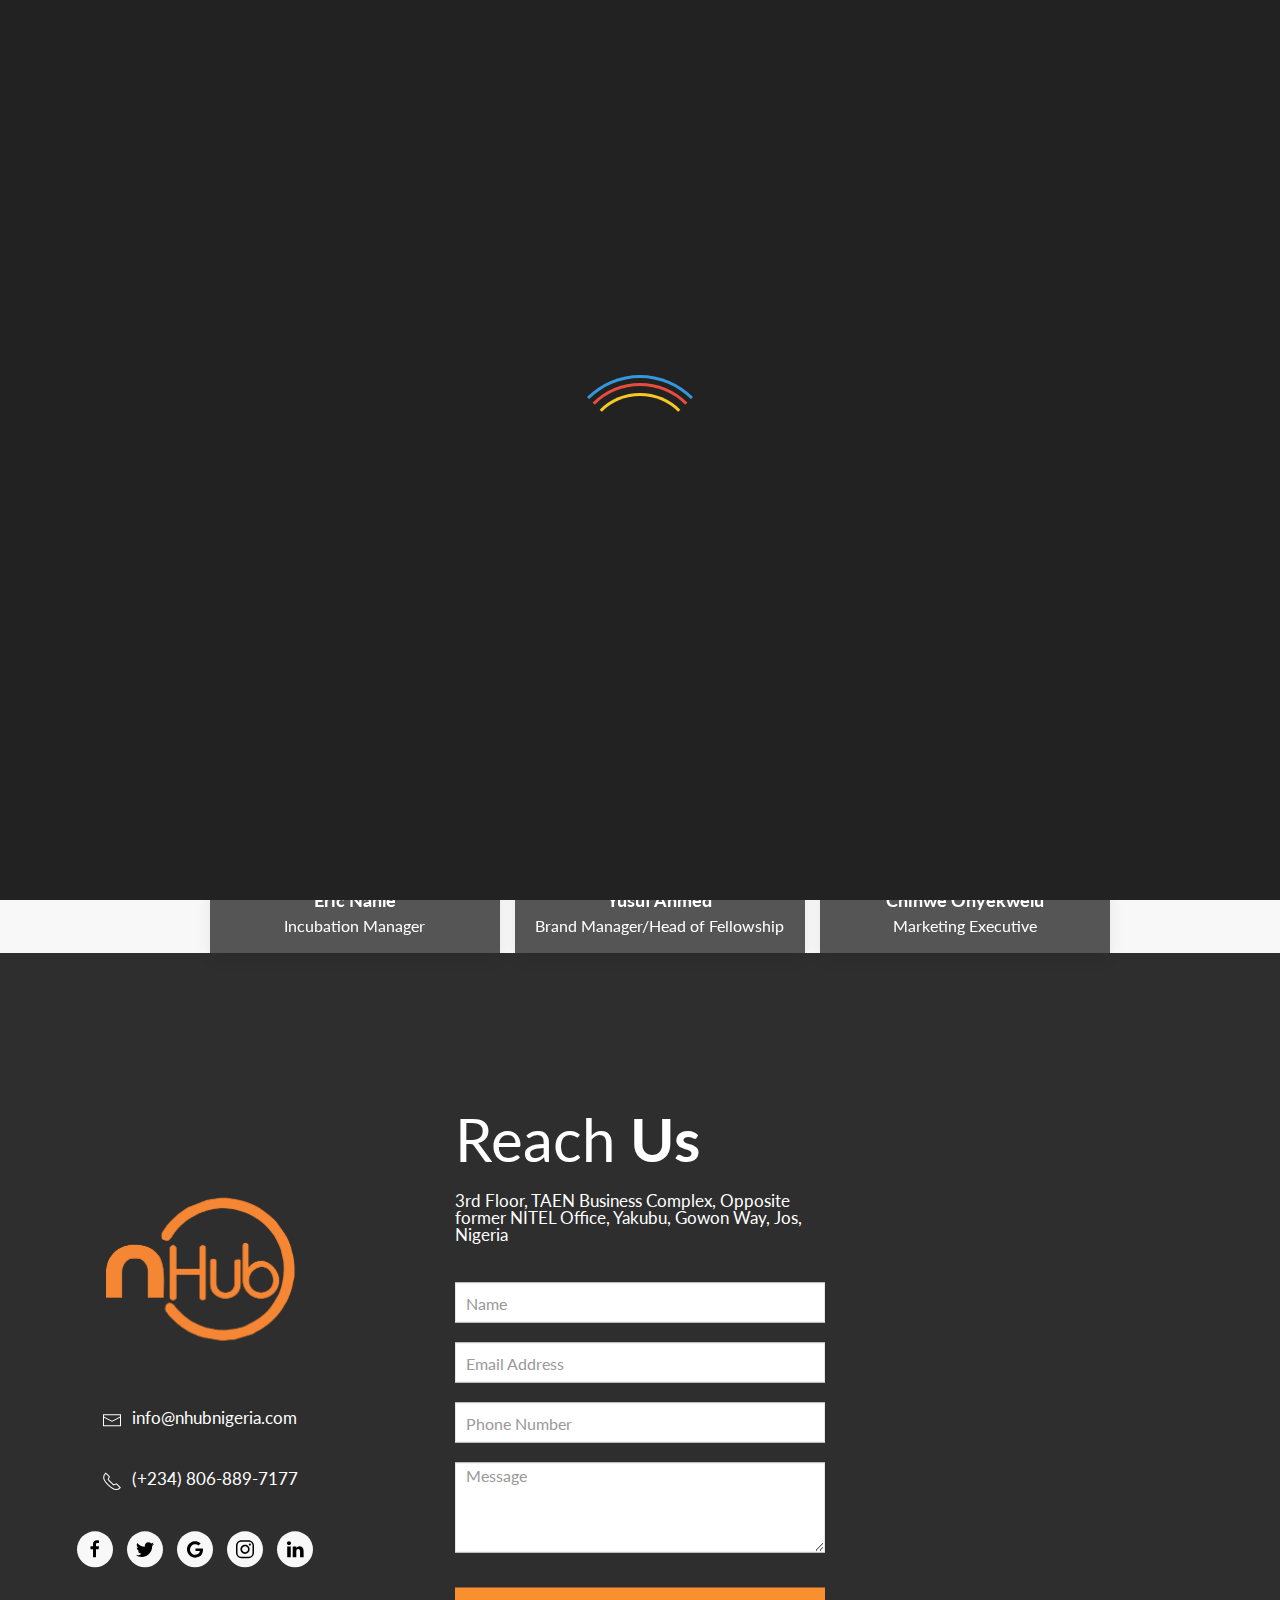
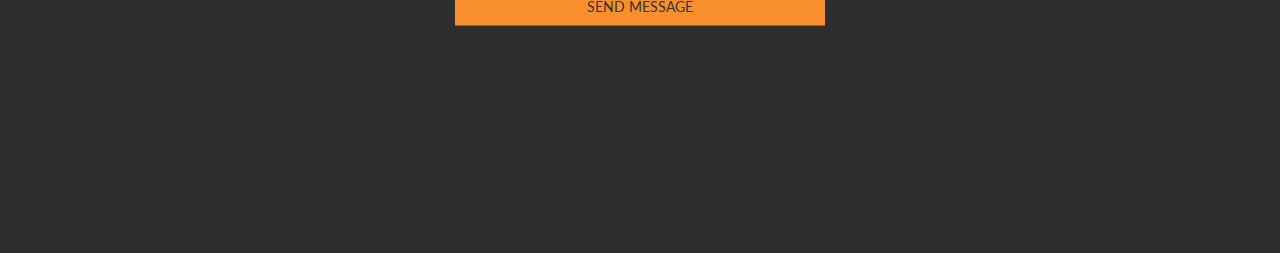
==== commit beefd725: "Made changes relating to new boss" ====
--- a/team.html
+++ b/team.html
@@ -1,4 +1,4 @@
-<!DOCTYPE html>
+d<!DOCTYPE html>
 <html lang="en">
 <head>
     <meta charset="UTF-8">
@@ -55,19 +55,8 @@
                                 <img src="img/team-01.jpg" alt="">
                             </div>
                             <div class="teambod uk-card-body uk-padding-small">
-                                <h3 class="uk-card-title">Daser David</h3>
-                                <p>Founder/CEO.</p>
-                            </div>
-                        </div>
-                    </div>
-                    <div>
-                        <div class="teamcard uk-card uk-card-hover uk-card-default">
-                            <div class="uk-card-media-top teamimg">
-                                <img src="img/team-02.jpg" alt="">
-                            </div>
-                            <div class="teambod uk-card-body uk-padding-small">
                                 <h3 class="uk-card-title">Theodore Longji</h3>
-                                <p>Lead R&D/ Partnerships</p>
+                                <p>CEO/Lead R&D & Partnerships</p>
                             </div>
                         </div>
                     </div>
@@ -96,17 +85,6 @@
                     <div>
                         <div class="teamcard uk-card uk-card-hover uk-card-default">
                             <div class="uk-card-media-top teamimg">
-                                <img src="img/team-05.jpg" alt="">
-                            </div>
-                            <div class="teambod uk-card-body uk-padding-small">
-                                <h3 class="uk-card-title">Bashir Sheidu</h3>
-                                <p>Community Manager</p>
-                            </div>
-                        </div>
-                    </div>
-                    <div>
-                        <div class="teamcard uk-card uk-card-hover uk-card-default">
-                            <div class="uk-card-media-top teamimg">
                                 <img src="img/team-06.jpg" alt="">
                             </div>
                             <div class="teambod uk-card-body uk-padding-small">
@@ -115,42 +93,29 @@
                             </div>
                         </div>
                     </div>
-                </div>
-                    <div class="uk-child-width-1-3@m uk-child-width-1-2@s uk-grid-small uk-padding-large uk-padding-remove-horizontal uk-padding-remove-top" uk-grid uk-height-match="target: > div > .uk-card">
-                        <div>
-                            <div class="teamcard uk-card uk-card-hover uk-card-default">
-                                <div class="uk-card-media-top teamimg">
-                                    <img src="img/team-08.jpg" alt="">
-                                </div>
-                                <div class="teambod uk-card-body uk-padding-small">
-                                    <h3 class="uk-card-title">Juliana Alu</h3>
-                                    <p>Client Relations/Communications Manager</p>
-                                </div>
+                    <div>
+                        <div class="teamcard uk-card uk-card-hover uk-card-default">
+                            <div class="uk-card-media-top teamimg">
+                                <img src="img/team-09.jpg" alt="">
                             </div>
-                        </div>
-                        <div>
-                            <div class="teamcard uk-card uk-card-hover uk-card-default">
-                                <div class="uk-card-media-top teamimg">
-                                    <img src="img/team-09.jpg" alt="">
-                                </div>
-                                <div class="teambod uk-card-body uk-padding-small">
-                                    <h3 class="uk-card-title">Yusuf Ahmed</h3>
-                                    <p>Brand Manager/Head of Fellowship</p>
-                                </div>
-                            </div>
-                        </div>
-                        <div>
-                            <div class="teamcard uk-card uk-card-hover uk-card-default">
-                                <div class="uk-card-media-top teamimg">
-                                    <img src="img/team-10.jpg" alt="">
-                                </div>
-                                <div class="teambod uk-card-body uk-padding-small">
-                                    <h3 class="uk-card-title">Chinwe Onyekwelu</h3>
-                                    <p>Marketing Executive</p>
-                                </div>
+                            <div class="teambod uk-card-body uk-padding-small">
+                                <h3 class="uk-card-title">Yusuf Ahmed</h3>
+                                <p>Brand Manager/Head of Fellowship</p>
                             </div>
                         </div>
                     </div>
+                    <div>
+                        <div class="teamcard uk-card uk-card-hover uk-card-default">
+                            <div class="uk-card-media-top teamimg">
+                                <img src="img/team-10.jpg" alt="">
+                            </div>
+                            <div class="teambod uk-card-body uk-padding-small">
+                                <h3 class="uk-card-title">Chinwe Onyekwelu</h3>
+                                <p>Marketing Executive</p>
+                            </div>
+                        </div>
+                    </div>
+                </div>
             </div>
         </div>
         <footer id="contact" class="uk-section footer uk-margin-remove-top uk-child-width-1-3@m uk-height-viewport" uk-grid>
